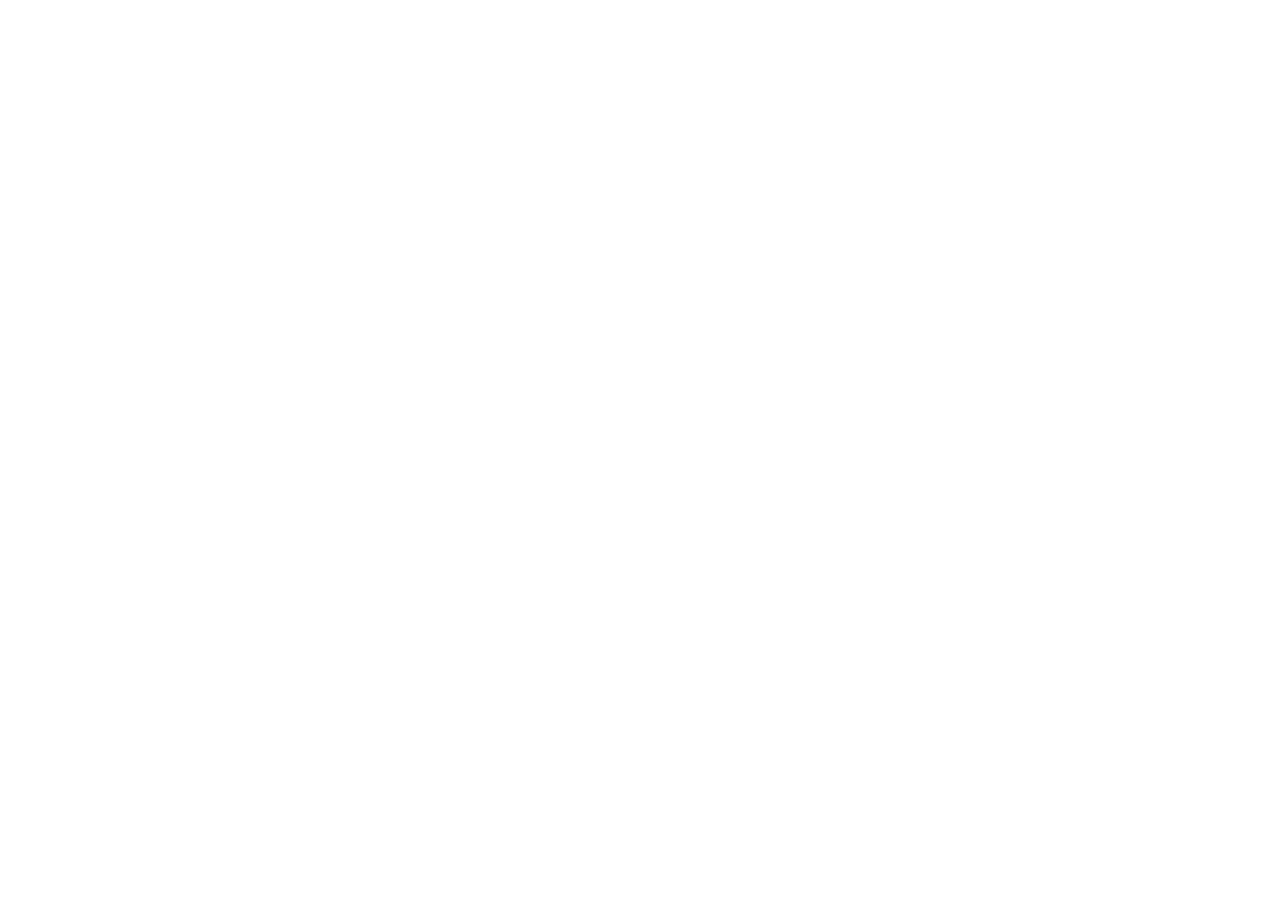
==== index.html @ 740bf1d6 "Initial commit" ====
<!DOCTYPE html>
<html>
  <head>
    <meta charset="utf-8">
    <meta name="viewport" content="width=device-width">
    <title>repl.it</title>
    <link href="style.css" rel="stylesheet" type="text/css" />
  </head>
  <body>
    <script src="script.js"></script>
  </body>
</html>
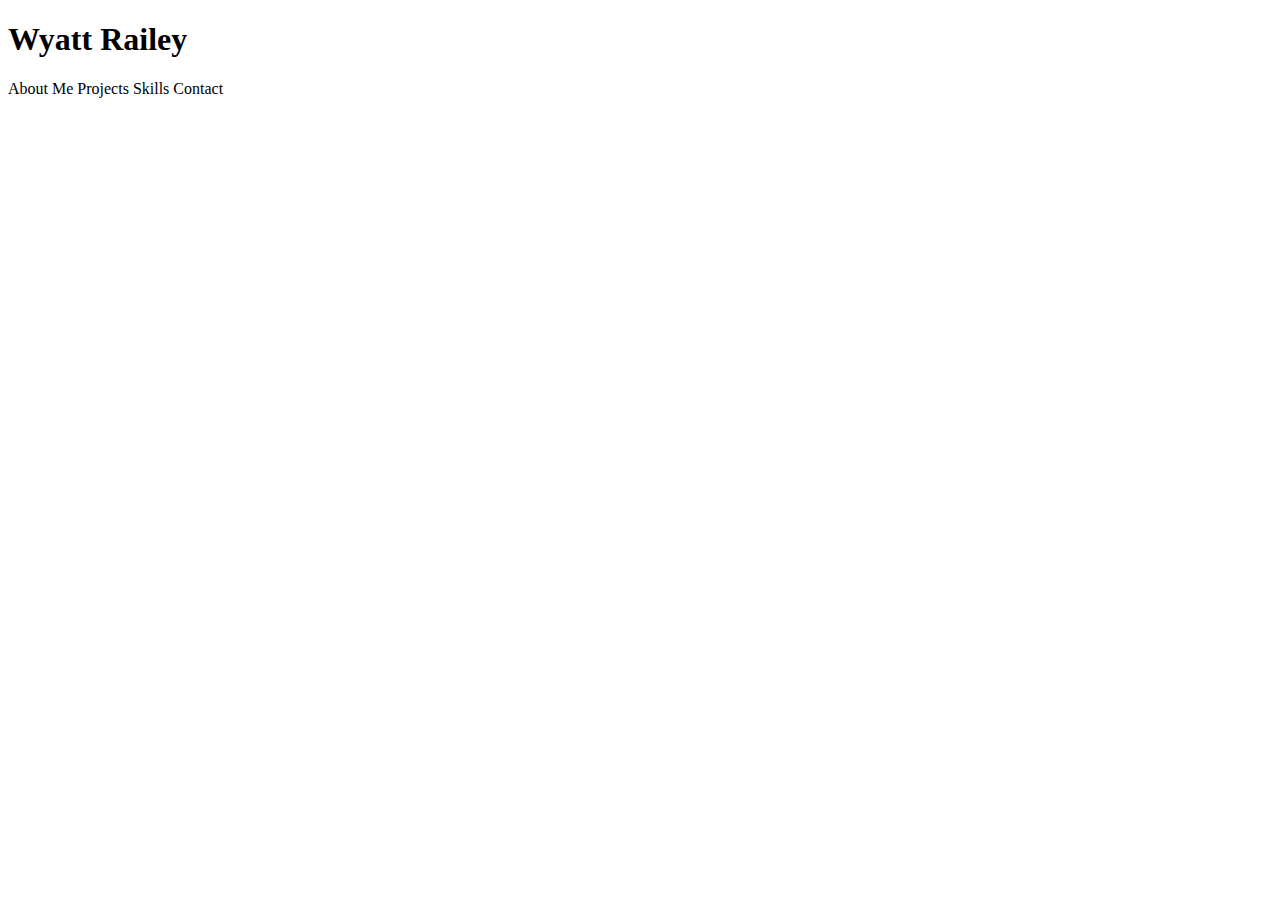
==== commit 06a10c9d: "Added the html and styling for the header/navigation." ====
--- a/index.html
+++ b/index.html
@@ -7,6 +7,17 @@
     <link href="style.css" rel="stylesheet" type="text/css" />
   </head>
   <body>
+    <header>
+      <nav class="menue">
+        <ul>
+          <li class="name"><h1>Wyatt Railey</h1></li>
+          <li>About Me</li>
+          <li>Projects</li>
+          <li>Skills</li>
+          <li>Contact</li>
+        </ul>
+      </nav>
+    </header>
     <script src="script.js"></script>
   </body>
 </html>--- a/style.css
+++ b/style.css
@@ -0,0 +1,13 @@
+body {}
+h1 {}
+ul {
+  list-style: none;
+  margin: 0;
+  padding: 0;
+}
+li {
+  display: inline;
+}
+.menu{
+
+}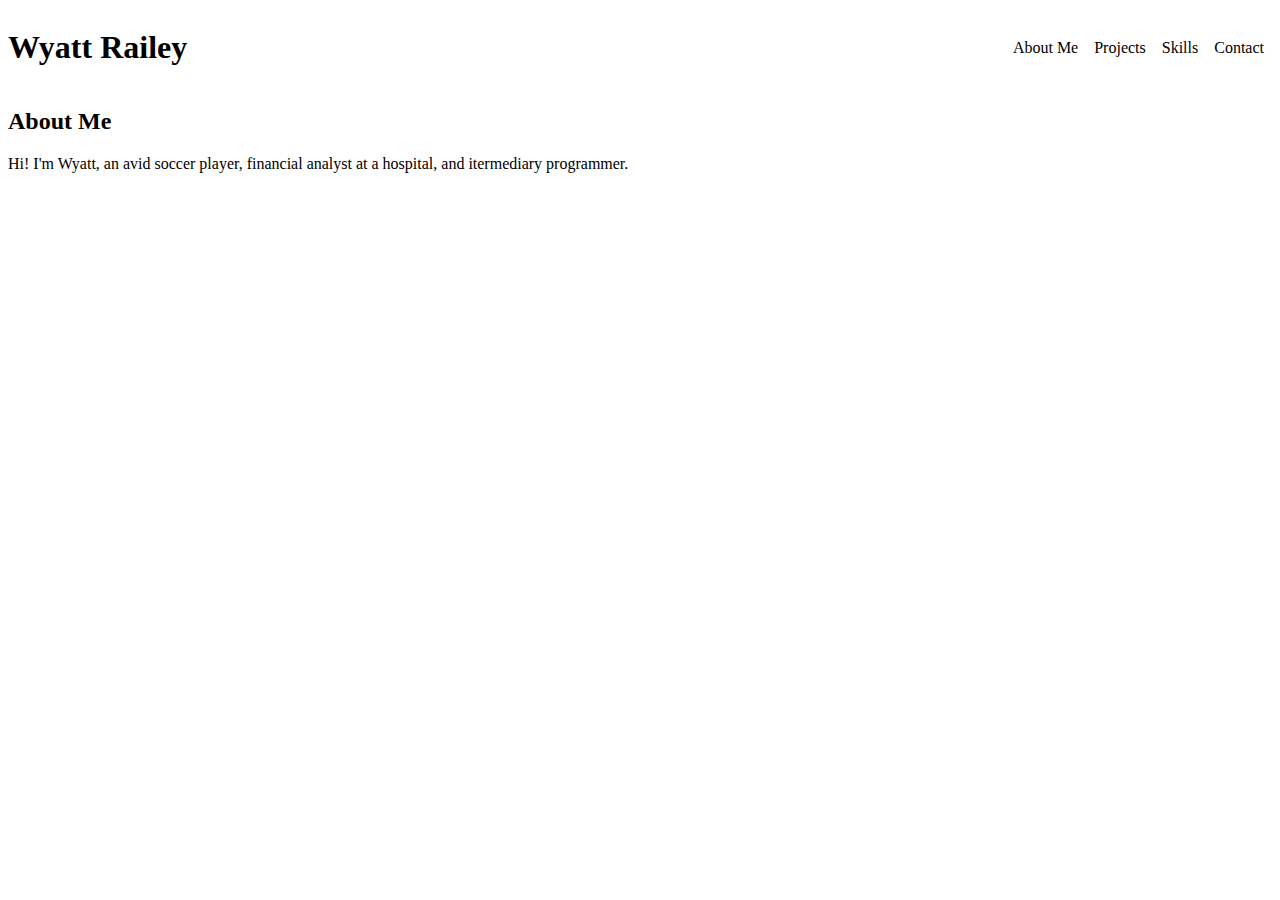
==== commit 8b8c514f: "I completed the nav section and began working on the main section." ====
--- a/index.html
+++ b/index.html
@@ -7,17 +7,28 @@
     <link href="style.css" rel="stylesheet" type="text/css" />
   </head>
   <body>
-    <header>
-      <nav class="menue">
-        <ul>
-          <li class="name"><h1>Wyatt Railey</h1></li>
-          <li>About Me</li>
-          <li>Projects</li>
-          <li>Skills</li>
-          <li>Contact</li>
-        </ul>
-      </nav>
-    </header>
+    <nav>
+      <h1 id="logo">Wyatt Railey</h1>
+      <ul class="nav-items">
+        <li class="item">About Me</li>
+        <li class="item">Projects</li>
+        <li class="item">Skills</li>
+        <li class="item">Contact</li>
+      </ul>
+    </nav>
+
+    <main>
+      <section id="about-me">
+        <div class="about-me-container">
+          <div class="about-me-text-container">
+            <h2>About Me</h2>
+            <p>
+              Hi! I'm Wyatt, an avid soccer player, financial analyst at a hospital, and itermediary programmer.
+            </p>
+          </div>
+        </div>
+      </section>
+    </main>
     <script src="script.js"></script>
   </body>
 </html>--- a/style.css
+++ b/style.css
@@ -1,13 +1,22 @@
+html {
+  scroll-behavior: smooth;
+}
 body {}
-h1 {}
-ul {
-  list-style: none;
+nav {
+  display: flex;
+  align-items: center;
+  padding: var(--spacing-3) 0;
+}
+.nav-items {
+  display: flex;
+  list-style-type: none;
+  padding: 0;
+  align-items: center;
   margin: 0;
-  padding: 0;
+  margin-left: auto;
+  
 }
-li {
-  display: inline;
-}
-.menu{
-
+.item {
+  margin: var(--spacing-1);
+  padding: 0.5rem 0.5rem;
 }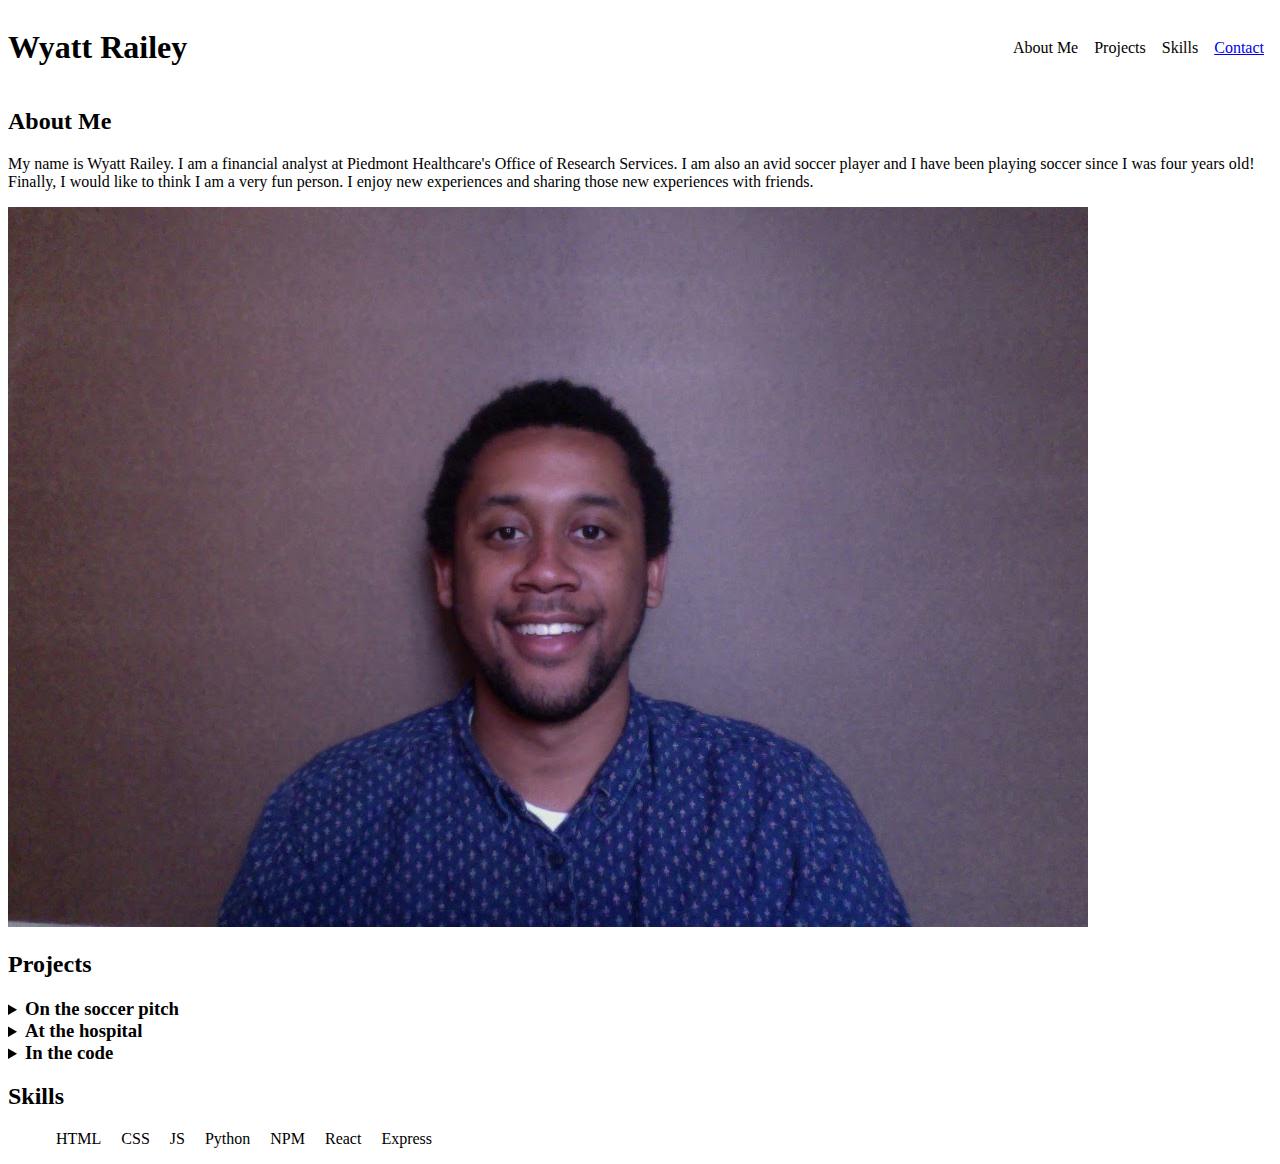
==== commit dbfc4cd6: "Completed the home page and began adding the contact page." ====
--- a/index.html
+++ b/index.html
@@ -13,21 +13,58 @@
         <li class="item">About Me</li>
         <li class="item">Projects</li>
         <li class="item">Skills</li>
-        <li class="item">Contact</li>
+        <li class="item"><a href="../contact.html">Contact</a></li>
       </ul>
     </nav>
 
     <main>
-      <section id="about-me">
-        <div class="about-me-container">
-          <div class="about-me-text-container">
-            <h2>About Me</h2>
-            <p>
-              Hi! I'm Wyatt, an avid soccer player, financial analyst at a hospital, and itermediary programmer.
-            </p>
-          </div>
-        </div>
+      <section class="about-me">
+        <h2>About Me</h2>
+        <p>My name is Wyatt Railey. I am a financial analyst at Piedmont Healthcare's Office of Research Services. I am also an avid soccer player and I have been playing soccer since I was four years old! Finally, I would like to think I am a very fun person. I enjoy new experiences and sharing those new experiences with friends.</p>
+        <img src="../photos/Wyatt.jpg" alt="A picture of Wyatt Railey">
+    </section>
+
+      <section id="projects">
+        <h2>Projects</h2>
+
+        <!--Soccer-->
+        <details class="project">
+          <summary class="project-title">
+            <h3>On the soccer pitch</h3>
+          </summary>
+          <img src="../photos/soccer.jpg" alt="A picture of the futsal court">
+        </details>
+
+        <!--Financial Work -->
+        <details class="project">
+          <summary class="project-title">
+            <h3>At the hospital</h3>
+          </summary>
+          <img src="../photos/finance.jpg" alt="A picture of financial pro forma" class="project-image">
+        </details>
+
+        <!--Intermediary Programming-->
+        <details class="project">
+          <summary class="project-title">
+            <h3>In the code</h3>
+          </summary>
+          <img src="../photos/code.jpg" alt="A picture of code">
+        </details>
       </section>
+
+      <section class="skills">
+        <h2>Skills</h2>
+        <ul class="skill-items">
+          <li class="skill-item"><img src="" alt="">HTML</li>
+          <li class="skill-item"><img src="" alt="">CSS</li>
+          <li class="skill-item"><img src="" alt="">JS</li>
+          <li class="skill-item"><img src="" alt="">Python</li>
+          <li class="skill-item"><img src="" alt="">NPM</li>
+          <li class="skill-item"><img src="" alt="">React</li>
+          <li class="skill-item"><img src="" alt="">Express</li>
+        </ul>
+      </section>
+
     </main>
     <script src="script.js"></script>
   </body>
--- a/style.css
+++ b/style.css
@@ -19,4 +19,19 @@
 .item {
   margin: var(--spacing-1);
   padding: 0.5rem 0.5rem;
-}+}
+/*details {
+  cursor: pointer;
+}*/
+.project-title h3{
+  display: inline;
+}
+.project-image {
+  width: 50px;
+  height: 50px;
+}
+.skill-item {
+  list-style-type: none;
+  display: inline;
+  padding: 0.5rem 0.5rem;
+}
